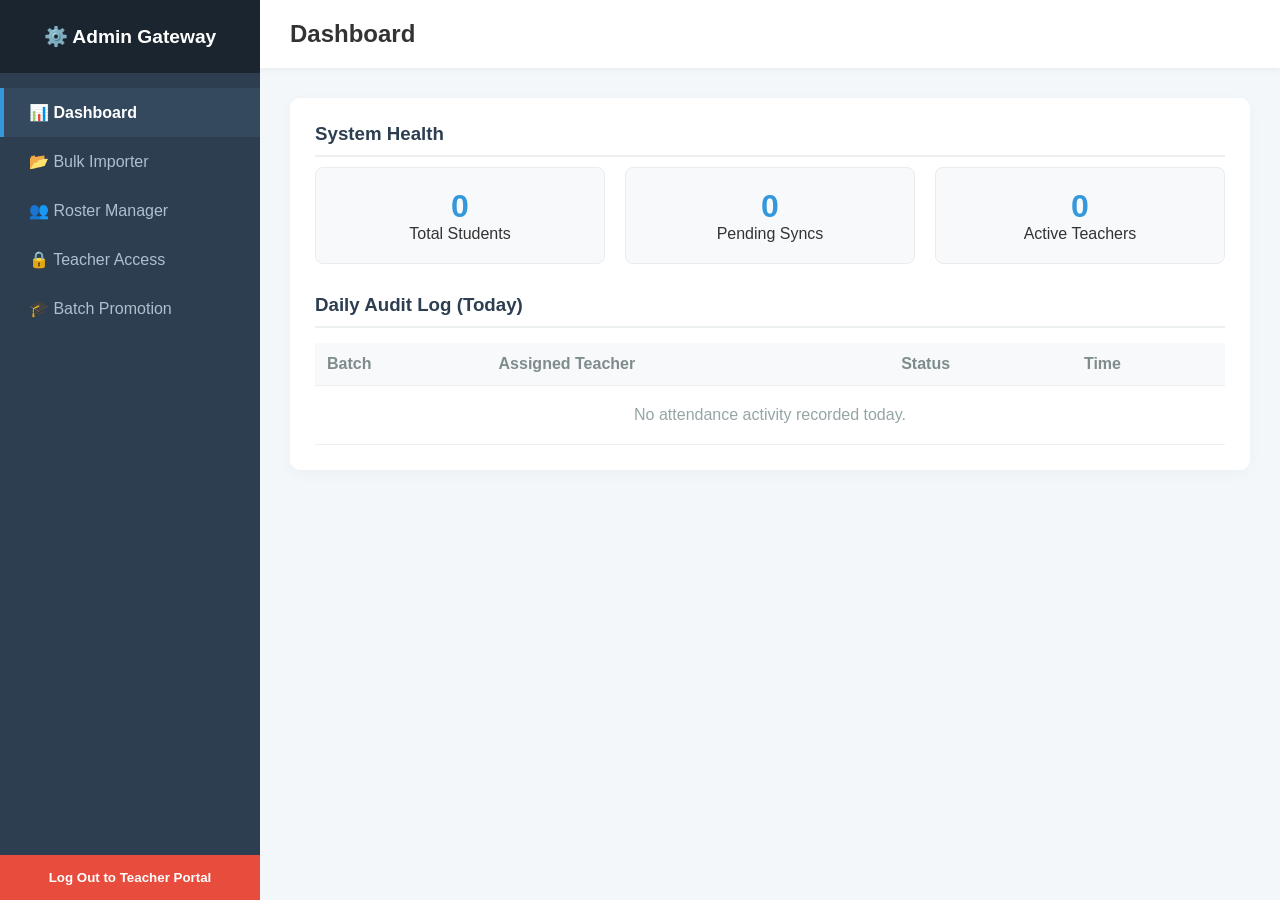
==== admin.html @ 589cad9a "Add files via upload" ====
<!DOCTYPE html>
<html lang="en">
<head>
    <meta charset="UTF-8">
    <meta name="viewport" content="width=device-width, initial-scale=1.0">
    <title>Admin Control Center</title>
    <style>
        * { box-sizing: border-box; margin: 0; padding: 0; font-family: 'Segoe UI', sans-serif; }
        body { display: flex; height: 100vh; background-color: #f4f7fa; color: #333; }

        /* Sidebar Styling */
        .sidebar { width: 260px; background-color: #2c3e50; color: white; display: flex; flex-direction: column; }
        .sidebar-header { padding: 25px 20px; background-color: #1a252f; font-size: 1.2rem; font-weight: bold; text-align: center; }
        .nav-menu { display: flex; flex-direction: column; padding: 15px 0; flex: 1; }
        .nav-btn { background: none; border: none; color: #aebfd0; padding: 15px 25px; text-align: left; font-size: 1rem; cursor: pointer; border-left: 4px solid transparent; }
        .nav-btn:hover { background-color: #34495e; color: white; }
        .nav-btn.active { background-color: #34495e; color: white; border-left-color: #3498db; font-weight: bold; }
        .back-btn { padding: 15px; background: #e74c3c; color: white; border: none; cursor: pointer; font-weight: bold; }

        /* Main Workspace */
        .main-content { flex: 1; display: flex; flex-direction: column; overflow-y: auto; }
        .top-bar { background: white; padding: 20px 30px; box-shadow: 0 2px 5px rgba(0,0,0,0.05); }
        .workspace { padding: 30px; flex: 1; }

        /* Cards & Grids */
        .admin-card { background: white; padding: 25px; border-radius: 10px; box-shadow: 0 4px 15px rgba(0,0,0,0.03); margin-bottom: 20px; display: none; }
        .admin-card.active-module { display: block; }
        .admin-card h3 { margin-bottom: 10px; color: #2c3e50; border-bottom: 2px solid #ecf0f1; padding-bottom: 10px; }
        
        .dashboard-grid { display: grid; grid-template-columns: repeat(auto-fit, minmax(200px, 1fr)); gap: 20px; margin-bottom: 30px; }
        .stat-box { background: #f8f9fa; padding: 20px; border-radius: 8px; text-align: center; border: 1px solid #e9ecef; }
        .stat-box h2 { font-size: 2rem; color: #3498db; }

        /* Audit Log Table */
        table { width: 100%; border-collapse: collapse; margin-top: 15px; }
        th, td { padding: 12px; text-align: left; border-bottom: 1px solid #ecf0f1; }
        th { background-color: #f8f9fa; color: #7f8c8d; }
        .status-green { color: #27ae60; font-weight: bold; }
        .status-red { color: #e74c3c; font-weight: bold; }
    /* ========================================= */
/* MOBILE RESPONSIVE DESIGN (SLIDING SIDEBAR) */
/* ========================================= */

.mobile-header {
    display: none; /* Hidden on laptops */
    background: #2c3e50;
    color: white;
    padding: 15px 20px;
    width: 100%;
    box-shadow: 0 2px 5px rgba(0,0,0,0.1);
    z-index: 1000;
}

#btn-toggle-sidebar {
    background: none;
    border: none;
    color: white;
    font-size: 1.2rem;
    cursor: pointer;
    font-weight: bold;
}

.sidebar-overlay {
    display: none; /* Hidden by default */
    position: fixed;
    top: 0;
    left: 0;
    width: 100vw;
    height: 100vh;
    background: rgba(0,0,0,0.5);
    z-index: 998; /* Sits right behind the sidebar */
}

/* When the screen is smaller than 768px (Tablets & Phones) */
@media (max-width: 768px) {
    .mobile-header {
        display: block; /* Show the top bar */
    }

    .sidebar {
        position: fixed;
        left: -250px; /* Hide it completely off the left side */
        top: 0;
        height: 100vh;
        z-index: 999;
        transition: left 0.3s ease-in-out; /* Smooth sliding animation */
    }

    /* This class gets added by JavaScript to slide it in */
    .sidebar.open {
        left: 0; 
    }

    /* Show the dark overlay when sidebar is open */
    .sidebar-overlay.open {
        display: block;
    }

    /* Make the main content take up the whole screen on mobile */
    .main-content {
        margin-left: 0 !important;
        width: 100%;
        padding: 15px;
    }
}
    </style>
</head>
<body>
<div class="mobile-header" id="mobileHeader">
    <button id="btn-toggle-sidebar" onclick="toggleMobileSidebar()">☰ Admin Menu</button>
</div>
<div class="sidebar-overlay" id="sidebarOverlay" onclick="toggleMobileSidebar()"></div>
    <aside class="sidebar">
        <div class="sidebar-header">⚙️ Admin Gateway</div>
        <nav class="nav-menu">
            <button class="nav-btn active" data-target="module-dashboard">📊 Dashboard</button>
            <button class="nav-btn" data-target="module-import">📂 Bulk Importer</button>
            <button class="nav-btn" data-target="module-roster">👥 Roster Manager</button>
            <button class="nav-btn" data-target="module-teachers">🔒 Teacher Access</button>
            <button class="nav-btn" data-target="module-promotion">🎓 Batch Promotion</button>
        </nav>
        <button class="back-btn" onclick="window.location.href='index.html'">Log Out to Teacher Portal</button>
    </aside>

    <main class="main-content">
        <div class="top-bar">
            <h2 id="page-title">Dashboard</h2>
        </div>
        
        <div class="workspace">
            
            <!-- MODULE 1: COMMAND CENTER -->
            <div class="admin-card active-module" id="module-dashboard">
                <h3>System Health</h3>
                <div class="dashboard-grid">
                  <div class="stat-box"><h2 id="stat-total-students">0</h2><p>Total Students</p></div>
                  <div class="stat-box"><h2 id="stat-pending-syncs">0</h2><p>Pending Syncs</p></div>
                  <div class="stat-box"><h2 id="stat-active-teachers">0</h2><p>Active Teachers</p></div>
</div>

                <h3>Daily Audit Log (Today)</h3>
<table>
    <thead>
        <tr>
            <th>Batch</th>
            <th>Assigned Teacher</th>
            <th>Status</th>
            <th>Time</th>
        </tr>
    </thead>
    <tbody id="auditLogBody">
        <!-- This will now be populated by JavaScript -->
    </tbody>
</table>
            </div>

            <!-- MODULE 2: BULK IMPORTER -->
            <div class="admin-card" id="module-import">
                <h3>Bulk CSV Importer</h3>
                <p style="color: #7f8c8d; margin-bottom: 20px;">Upload a CSV file to add students to a specific batch.</p>
                
                <div style="background: #f8f9fa; padding: 20px; border-radius: 8px; border: 1px solid #e9ecef;">
                    <div style="display: grid; grid-template-columns: 1fr 1fr auto; gap: 15px; align-items: end;">
                        <div>
                            <label style="font-size: 0.9rem; font-weight: bold; color: #34495e;">Select Target Batch</label>
                            <select id="importBatchSelect" style="width: 100%; padding: 10px; margin-top: 5px; border: 1px solid #ccc; border-radius: 4px;">
                                <option value="B-Pharm Sem 1">B-Pharm Sem 1</option>
                                <option value="B-Pharm Sem 2">B-Pharm Sem 2</option>
                                <option value="B-Pharm Sem 3">B-Pharm Sem 3</option>
                                <option value="B-Pharm Sem 4">B-Pharm Sem 4</option>
                                <option value="B-Pharm Sem 5">B-Pharm Sem 5</option>
                                <option value="B-Pharm Sem 6">B-Pharm Sem 6</option>
                                <option value="B-Pharm Sem 7">B-Pharm Sem 7</option>
                                <option value="B-Pharm Sem 8">B-Pharm Sem 8</option>
                            </select>
                        </div>
                        <div>
                            <label style="font-size: 0.9rem; font-weight: bold; color: #34495e;">Choose CSV File</label>
                            <input type="file" id="csvFileInput" accept=".csv" style="width: 100%; padding: 7px; margin-top: 5px; background: white; border: 1px solid #ccc; border-radius: 4px;">
                        </div>
                        <button onclick="handleCSVUpload()" style="padding: 10px 20px; background: #3498db; color: white; border: none; border-radius: 4px; cursor: pointer; font-weight: bold;">Process & Save</button>
                    </div>
                    <p style="font-size: 0.75rem; color: #95a5a6; margin-top: 10px;">
                        * CSV Format: First column = <b>Name</b>, Second column = <b>Enrollment</b> (e.g., 0706PY251001)
                    </p>
                </div>

                <div id="importStatus" style="margin-top: 20px; display: none; padding: 15px; border-radius: 5px;"></div>
            </div>

           <!-- MODULE 3: ROSTER MANAGER -->
            <div class="admin-card" id="module-roster">
                <div style="display: flex; justify-content: space-between; align-items: center; margin-bottom: 20px;">
                    <h3>Student Roster Manager</h3>
                    <select id="rosterBatchFilter" onchange="loadRosterTable()" style="padding: 8px; border-radius: 4px; border: 1px solid #ccc;">
                        <option value="B-Pharm Sem 1">B-Pharm Sem 1</option>
                        <option value="B-Pharm Sem 2">B-Pharm Sem 2</option>
                        <option value="B-Pharm Sem 3">B-Pharm Sem 3</option>
                        <option value="B-Pharm Sem 4">B-Pharm Sem 4</option>
                        <option value="B-Pharm Sem 5">B-Pharm Sem 5</option>
                        <option value="B-Pharm Sem 6">B-Pharm Sem 6</option>
                        <option value="B-Pharm Sem 7">B-Pharm Sem 7</option>
                        <option value="B-Pharm Sem 8">B-Pharm Sem 8</option>
                    </select>
                </div>

                <div style="max-height: 500px; overflow-y: auto; border: 1px solid #ecf0f1; border-radius: 8px;">
                    <table>
                        <thead>
                            <tr>
                                <th>#</th>
                                <th>Student Name</th>
                                <th>Enrollment Number</th>
                                <th>Actions</th>
                            </tr>
                        </thead>
                        <tbody id="rosterTableBody">
                            <!-- JavaScript will populate this -->
                        </tbody>
                    </table>
                </div>
            </div>

            <!-- MODULE: TEACHER ACCESS -->
            <div class="admin-card" id="module-teachers">
                <h3>Teacher Authorization Engine</h3>
                <p style="color: #7f8c8d; margin-bottom: 20px;">Create secure credentials and assign batches to staff.</p>
                
                <div style="background: #f8f9fa; padding: 20px; border-radius: 8px; border: 1px solid #e9ecef; margin-bottom: 25px;">
                    <h4 style="margin-bottom: 15px; color: #2c3e50;">➕ Create New Teacher Account</h4>
                    <div style="display: grid; grid-template-columns: 1fr 1fr 1fr auto; gap: 15px; align-items: end;">
                        <div>
                            <label style="font-size: 0.9rem; font-weight: bold; color: #34495e;">Teacher ID</label>
                            <input type="text" id="newTeacherId" placeholder="e.g., TCH_01" style="width: 100%; padding: 10px; margin-top: 5px; border: 1px solid #ccc; border-radius: 4px;">
                        </div>
                        <div>
                            <label style="font-size: 0.9rem; font-weight: bold; color: #34495e;">Secure PIN (4 Digits)</label>
                            <input type="password" id="newTeacherPin" placeholder="****" style="width: 100%; padding: 10px; margin-top: 5px; border: 1px solid #ccc; border-radius: 4px;">
                        </div>
                        <div>
                            <label style="font-size: 0.9rem; font-weight: bold; color: #34495e;">Assign Batches</label>
                            <div id="newTeacherBatches" style="margin-top: 5px; background: white; border: 1px solid #ccc; border-radius: 4px; padding: 10px; max-height: 100px; overflow-y: auto; text-align: left;">
                                <label style="display: block; margin-bottom: 5px; cursor: pointer;"><input type="checkbox" value="B-Pharm Sem 1"> Sem 1</label>
                                <label style="display: block; margin-bottom: 5px; cursor: pointer;"><input type="checkbox" value="B-Pharm Sem 2"> Sem 2</label>
                                <label style="display: block; margin-bottom: 5px; cursor: pointer;"><input type="checkbox" value="B-Pharm Sem 3"> Sem 3</label>
                                <label style="display: block; margin-bottom: 5px; cursor: pointer;"><input type="checkbox" value="B-Pharm Sem 4"> Sem 4</label>
                                <label style="display: block; margin-bottom: 5px; cursor: pointer;"><input type="checkbox" value="B-Pharm Sem 5"> Sem 5</label>
                                <label style="display: block; margin-bottom: 5px; cursor: pointer;"><input type="checkbox" value="B-Pharm Sem 6"> Sem 6</label>
                                <label style="display: block; margin-bottom: 5px; cursor: pointer;"><input type="checkbox" value="B-Pharm Sem 7"> Sem 7</label>
                                <label style="display: block; margin-bottom: 5px; cursor: pointer;"><input type="checkbox" value="B-Pharm Sem 8"> Sem 8</label>
                            </div>
                        </div>
                        <button onclick="authorizeTeacher()" style="padding: 10px 20px; background: #27ae60; color: white; border: none; border-radius: 4px; cursor: pointer; font-weight: bold;">Authorize</button>
                    </div>
                </div>

                <h4 style="margin-bottom: 10px; color: #2c3e50;">Active Authorized Teachers</h4>
                <table>
                    <thead>
                        <tr>
                            <th>Teacher ID</th>
                            <th>Assigned Batch</th>
                            <th>PIN Status</th>
                            <th>Action</th>
                        </tr>
                    </thead>
                    <tbody id="teacherTableBody">
                        <!-- JavaScript will populate this -->
                    </tbody>
                </table>
            </div>

        </div>
        </div> <div class="admin-card" id="module-promotion">
            <h3>Batch Promotion Utility</h3>
            <p style="color: #7f8c8d; margin-bottom: 20px;">Move all students from one semester to the next.</p>

            <div style="background: #fff3cd; color: #856404; padding: 15px; border-radius: 8px; border: 1px solid #ffeeba; margin-bottom: 20px; font-size: 0.9rem;">
                ⚠️ <b>Pro Tip:</b> Always "Download Local CSV" from the Roster Manager as a backup before promoting batches!
            </div>

            <div style="background: #f8f9fa; padding: 25px; border-radius: 8px; border: 1px solid #e9ecef; display: grid; grid-template-columns: 1fr 1fr auto; gap: 20px; align-items: end;">
                <div>
                    <label style="font-weight: bold; display: block; margin-bottom: 5px;">From (Current)</label>
                    <select id="promoSource" style="width: 100%; padding: 10px; border-radius: 4px; border: 1px solid #ccc;">
                        <option value="B-Pharm Sem 1">B-Pharm Sem 1</option>
                        <option value="B-Pharm Sem 2">B-Pharm Sem 2</option>
                        <option value="B-Pharm Sem 3">B-Pharm Sem 3</option>
                        <option value="B-Pharm Sem 4">B-Pharm Sem 4</option>
                        <option value="B-Pharm Sem 5">B-Pharm Sem 5</option>
                        <option value="B-Pharm Sem 6">B-Pharm Sem 6</option>
                        <option value="B-Pharm Sem 7">B-Pharm Sem 7</option>
                        <option value="B-Pharm Sem 8">B-Pharm Sem 8</option>
                    </select>
                </div>

                <div>
                    <label style="font-weight: bold; display: block; margin-bottom: 5px;">To (Next Semester)</label>
                    <select id="promoDest" style="width: 100%; padding: 10px; border-radius: 4px; border: 1px solid #ccc;">
                        <option value="B-Pharm Sem 2">B-Pharm Sem 2</option>
                        <option value="B-Pharm Sem 3">B-Pharm Sem 3</option>
                        <option value="B-Pharm Sem 4">B-Pharm Sem 4</option>
                        <option value="B-Pharm Sem 5">B-Pharm Sem 5</option>
                        <option value="B-Pharm Sem 6">B-Pharm Sem 6</option>
                        <option value="B-Pharm Sem 7">B-Pharm Sem 7</option>
                        <option value="B-Pharm Sem 8">B-Pharm Sem 8</option>
                        <option value="GRADUATED">Graduated / Alumni</option>
                    </select>
                </div>

                <button onclick="runPromotion()" style="background: #2c3e50; color: white; padding: 12px 25px; border: none; border-radius: 4px; cursor: pointer; font-weight: bold;">Promote Batch</button>
            </div>

            <div id="backlogSelectionArea" style="display: none; margin-top: 30px; padding: 20px; background: white; border: 2px solid #34495e; border-radius: 8px;">
                <h4 style="margin-top: 0; color: #e67e22;">Select Students Staying Back (Fail/Repeat)</h4>
                <p style="font-size: 0.85rem; color: #7f8c8d;">The students you check below will <b>REMAIN</b> in the current semester. All others will move forward.</p>
                
                <div id="backlogList" style="max-height: 300px; overflow-y: auto; margin: 15px 0; border: 1px solid #eee; padding: 10px;">
                    </div>

                <div style="text-align: right;">
                    <button onclick="cancelPromotion()" style="background: #95a5a6; color: white; border: none; padding: 10px 20px; border-radius: 4px; cursor: pointer; margin-right: 10px;">Cancel</button>
                    <button onclick="executePartialPromotion()" style="background: #27ae60; color: white; border: none; padding: 10px 20px; border-radius: 4px; cursor: pointer; font-weight: bold;">Confirm & Process Promotion</button>
                </div>
            </div>
        </div>
    </main>

    <script>
        // Simple UI Script to switch tabs
        const navButtons = document.querySelectorAll('.nav-btn');
        const adminCards = document.querySelectorAll('.admin-card');
        const pageTitle = document.getElementById('page-title');

        navButtons.forEach(btn => {
            btn.addEventListener('click', () => {
                navButtons.forEach(b => b.classList.remove('active'));
                adminCards.forEach(c => c.classList.remove('active-module'));
                
                btn.classList.add('active');
                document.getElementById(btn.getAttribute('data-target')).classList.add('active-module');
                pageTitle.innerText = btn.innerText.replace(/[^\w\s]/gi, '').trim(); 
                if (btn.getAttribute('data-target') === 'module-roster') loadRosterTable();
                updateDashboardStats();
                loadAuditLog();
            });
        });
        // --- ADMIN DATABASE INITIALIZATION ---
        // Creates the local vault for teachers if it doesn't exist
        let adminVault = JSON.parse(localStorage.getItem('adminVault')) || {
            teachers: []
        };
        // --- 1. AUTHORIZE A NEW TEACHER (Upgraded for Multiple Batches) ---
        function authorizeTeacher() {
            const idInput = document.getElementById('newTeacherId').value.trim();
            const pinInput = document.getElementById('newTeacherPin').value.trim();
            
            // Gather all checked boxes into an array
            const checkedBoxes = document.querySelectorAll('#newTeacherBatches input[type="checkbox"]:checked');
            const batchArray = Array.from(checkedBoxes).map(cb => cb.value);

            // Basic validation
            if (!idInput || !pinInput) {
                alert("Please enter both a Teacher ID and a PIN.");
                return;
            }
            if (batchArray.length === 0) {
                alert("Please assign at least one batch to this teacher.");
                return;
            }

            // Check if ID already exists
            const existingTeacher = adminVault.teachers.find(t => t.id === idInput);
            if (existingTeacher) {
                alert("This Teacher ID already exists! Please use a unique ID or delete the old one.");
                return;
            }

            // Create the profile (Notice 'batch' is now an array!)
            const newTeacherProfile = {
                id: idInput,
                pin: pinInput,
                batch: batchArray, 
                dateCreated: new Date().toLocaleDateString()
            };

            adminVault.teachers.push(newTeacherProfile);
            localStorage.setItem('adminVault', JSON.stringify(adminVault));

            // Clear inputs
            document.getElementById('newTeacherId').value = '';
            document.getElementById('newTeacherPin').value = '';
            // Uncheck boxes
            checkedBoxes.forEach(cb => cb.checked = false);
            
            loadTeacherTable();
            updateDashboardStats();
            alert(`Success! ${idInput} is authorized for: ${batchArray.join(', ')}`);
        }

        // --- 2. LOAD TEACHERS INTO THE TABLE ---
        function loadTeacherTable() {
            const tableBody = document.getElementById('teacherTableBody');
            tableBody.innerHTML = ''; 

            adminVault.teachers.forEach((teacher, index) => {
                // If the old data was a string, convert it to an array for safety
                let displayBatches = Array.isArray(teacher.batch) ? teacher.batch.join(', ') : teacher.batch;

                const row = `
                    <tr>
                        <td style="font-weight: bold;">${teacher.id}</td>
                        <td style="font-size: 0.85rem;">${displayBatches}</td>
                        <td style="color: #27ae60;">Active</td>
                        <td>
                            <button onclick="revokeTeacher(${index})" style="padding: 5px 10px; background: #e74c3c; color: white; border: none; border-radius: 4px; cursor: pointer; font-size: 0.8rem;">Revoke Access</button>
                        </td>
                    </tr>
                `;
                tableBody.innerHTML += row;
            });
        }

        // --- 3. REVOKE (DELETE) A TEACHER ---
        function revokeTeacher(index) {
            if(confirm("Are you sure you want to revoke this teacher's access? They will be locked out immediately.")) {
                adminVault.teachers.splice(index, 1); // Remove from array
                localStorage.setItem('adminVault', JSON.stringify(adminVault)); // Save new array
                loadTeacherTable(); // Refresh UI
                updateDashboardStats();
            }
        }

        // --- 4. UPDATE DASHBOARD STATS ---
        function updateDashboardStats() {
            // 1. Count Teachers
            const teacherCount = adminVault.teachers.length;
            document.getElementById('stat-active-teachers').innerText = teacherCount;

            // 2. Count Students across ALL batches
            const studentVault = JSON.parse(localStorage.getItem('studentVault')) || {};
            let totalStudents = 0;
            
            // Loop through each batch (Sem 1, Sem 2, etc.) and add up the students
            for (let batch in studentVault) {
                totalStudents += studentVault[batch].length;
            }
            document.getElementById('stat-total-students').innerText = totalStudents;

            // 3. Check for Pending Syncs (Attendance waiting to go to Google)
            const offlineVault = JSON.parse(localStorage.getItem('offlineAttendanceVault')) || [];
            document.getElementById('stat-pending-syncs').innerText = offlineVault.length;
        }
// --- BULK CSV IMPORTER ENGINE ---
        function handleCSVUpload() {
            const fileInput = document.getElementById('csvFileInput');
            const batchSelect = document.getElementById('importBatchSelect').value;
            const statusDiv = document.getElementById('importStatus');

            if (!fileInput.files[0]) {
                alert("Please select a CSV file first!");
                return;
            }

            const file = fileInput.files[0];
            const reader = new FileReader();

            reader.onload = function(e) {
                const text = e.target.result;
                const rows = text.split('\n');
                const students = [];

                rows.forEach((row, index) => {
                    // Skip empty rows or header rows if they contain "Name"
                    if (row.trim() === '' || row.toLowerCase().includes('name')) return;

                    const columns = row.split(',');
                    if (columns.length >= 2) {
                        students.push({
                            name: columns[0].trim(),
                            enrollment: columns[1].trim()
                        });
                    }
                });

                if (students.length > 0) {
                    saveStudentsToVault(batchSelect, students);
                    
                    statusDiv.style.display = 'block';
                    statusDiv.style.background = '#d4edda';
                    statusDiv.style.color = '#155724';
                    statusDiv.innerText = `✅ Success! Added ${students.length} students to ${batchSelect}.`;
                    fileInput.value = ''; // Reset file input
                } else {
                    alert("No valid student data found in the CSV. Please check the format.");
                }
            };

            reader.readAsText(file);
            updateDashboardStats();
        }

        function saveStudentsToVault(batchName, newStudents) {
            // Load the existing student vault or create a new one
            let studentVault = JSON.parse(localStorage.getItem('studentVault')) || {};

            // Initialize the batch array if it doesn't exist
            if (!studentVault[batchName]) {
                studentVault[batchName] = [];
            }

            // Combine existing students with new ones (avoiding duplicates if needed)
            // For now, we will just overwrite or append. Let's Append:
            studentVault[batchName] = [...studentVault[batchName], ...newStudents];

            // Save back to LocalStorage
            localStorage.setItem('studentVault', JSON.stringify(studentVault));
            console.log(`Vault Updated: ${batchName} now has ${studentVault[batchName].length} students.`);
        }
        // --- STUDENT ROSTER MANAGER ENGINE ---
        function loadRosterTable() {
            const batchName = document.getElementById('rosterBatchFilter').value;
            const tableBody = document.getElementById('rosterTableBody');
            const studentVault = JSON.parse(localStorage.getItem('studentVault')) || {};
            
            tableBody.innerHTML = ''; 
            const students = studentVault[batchName] || [];

            if (students.length === 0) {
                tableBody.innerHTML = `<tr><td colspan="4" style="text-align:center; padding: 20px; color: #95a5a6;">No students found in this batch. Upload a CSV to get started.</td></tr>`;
                return;
            }

            students.forEach((student, index) => {
                const row = `
                    <tr>
                        <td style="color: #7f8c8d; font-weight: bold;">${index + 1}</td>
                        <td><input type="text" value="${student.name}" onchange="editStudent(${index}, 'name', this.value)" style="border: none; background: transparent; width: 100%; padding: 5px; font-size: 1rem;"></td>
                        <td><input type="text" value="${student.enrollment}" onchange="editStudent(${index}, 'enrollment', this.value)" style="border: none; background: transparent; width: 100%; padding: 5px; font-family: monospace; color: #2980b9;"></td>
                        <td>
                            <button onclick="deleteStudent(${index})" style="background: none; border: none; color: #e74c3c; cursor: pointer; font-size: 1.1rem;" title="Delete Student">🗑️</button>
                        </td>
                    </tr>
                `;
                tableBody.innerHTML += row;
            });
        }

        function editStudent(index, field, newValue) {
            const batchName = document.getElementById('rosterBatchFilter').value;
            let studentVault = JSON.parse(localStorage.getItem('studentVault'));
            
            studentVault[batchName][index][field] = newValue.trim();
            localStorage.setItem('studentVault', JSON.stringify(studentVault));
            console.log(`Updated student at index ${index}`);
        }

        function deleteStudent(index) {
            const batchName = document.getElementById('rosterBatchFilter').value;
            if (confirm(`Are you sure you want to remove this student from ${batchName}?`)) {
                let studentVault = JSON.parse(localStorage.getItem('studentVault'));
                studentVault[batchName].splice(index, 1);
                localStorage.setItem('studentVault', JSON.stringify(studentVault));
                loadRosterTable(); // Refresh the list
                updateDashboardStats();
            }
        }
        // --- 5. LOAD DAILY AUDIT LOG ---
function loadAuditLog() {
    const logBody = document.getElementById('auditLogBody');
    const logVault = JSON.parse(localStorage.getItem('attendanceAuditLog')) || [];
    const today = new Date().toLocaleDateString();

    logBody.innerHTML = '';

    // Filter for only today's activity
    const todaysLogs = logVault.filter(entry => entry.date === today);

    if (todaysLogs.length === 0) {
        logBody.innerHTML = '<tr><td colspan="4" style="text-align:center; padding: 20px; color: #95a5a6;">No attendance activity recorded today.</td></tr>';
        return;
    }

    todaysLogs.forEach(entry => {
        const statusClass = entry.status.includes('✅') ? 'status-green' : 'status-red';
        const row = `
            <tr>
                <td>${entry.batch}</td>
                <td>${entry.teacher}</td>
                <td class="${statusClass}">${entry.status}</td>
                <td>${entry.time}</td>
            </tr>
        `;
        logBody.innerHTML += row;
    });
}
// ==========================================
// --- BATCH PROMOTION & BACKLOG LOGIC ---
// ==========================================
let tempPromoData = { source: "", dest: "", students: [] };

function runPromotion() {
    const source = document.getElementById('promoSource').value;
    const dest = document.getElementById('promoDest').value;

    if (source === dest) {
        alert("Source and Destination cannot be the same!");
        return;
    }

    let studentVault = JSON.parse(localStorage.getItem('studentVault')) || {};
    const students = studentVault[source] || [];

    if (students.length === 0) {
        alert(`No students found in ${source}.`);
        return;
    }

    tempPromoData = { source, dest, students };

    const hasBacklog = confirm(`Promotion from ${source} to ${dest}:\n\nAre there any students who are "Staying Back" (Failed/Repeat)?`);

    if (hasBacklog) {
        showBacklogSelection(students);
    } else {
        if (confirm(`Move ALL ${students.length} students to ${dest}?`)) {
            executeFullPromotion();
        }
    }
}

function showBacklogSelection(students) {
    const listDiv = document.getElementById('backlogList');
    const area = document.getElementById('backlogSelectionArea');
    listDiv.innerHTML = '';

    students.forEach((s, index) => {
        const item = document.createElement('div');
        item.style.padding = "8px";
        item.style.borderBottom = "1px solid #f9f9f9";
        item.innerHTML = `
            <label style="cursor: pointer; display: flex; align-items: center;">
                <input type="checkbox" class="backlog-check" data-index="${index}" style="margin-right: 15px; transform: scale(1.2);">
                <span><b>${s.name}</b> <small style="color:#7f8c8d;">(${s.enrollment})</small></span>
            </label>
        `;
        listDiv.appendChild(item);
    });

    area.style.display = 'block';
    area.scrollIntoView({ behavior: 'smooth' });
}

function executePartialPromotion() {
    let studentVault = JSON.parse(localStorage.getItem('studentVault'));
    const checks = document.querySelectorAll('.backlog-check');
    
    let stayedBack = [];
    let promoted = [];

    tempPromoData.students.forEach((student, index) => {
        const isChecked = Array.from(checks).find(c => parseInt(c.dataset.index) === index).checked;
        if (isChecked) {
            stayedBack.push(student);
        } else {
            promoted.push(student);
        }
    });

    if (!studentVault[tempPromoData.dest]) studentVault[tempPromoData.dest] = [];
    
    studentVault[tempPromoData.dest] = [...studentVault[tempPromoData.dest], ...promoted];
    studentVault[tempPromoData.source] = stayedBack;

    localStorage.setItem('studentVault', JSON.stringify(studentVault));
    
    alert(`Promotion Complete!\n✅ ${promoted.length} students moved to ${tempPromoData.dest}\n📍 ${stayedBack.length} students stayed in ${tempPromoData.source}`);
    
    cancelPromotion(); 
    updateDashboardStats();
    if (typeof loadRosterTable === 'function') loadRosterTable();
}

function executeFullPromotion() {
    let studentVault = JSON.parse(localStorage.getItem('studentVault'));
    if (!studentVault[tempPromoData.dest]) studentVault[tempPromoData.dest] = [];
    
    studentVault[tempPromoData.dest] = [...studentVault[tempPromoData.dest], ...tempPromoData.students];
    studentVault[tempPromoData.source] = [];

    localStorage.setItem('studentVault', JSON.stringify(studentVault));
    alert("Full Batch Promoted Successfully!");
    updateDashboardStats();
    if (typeof loadRosterTable === 'function') loadRosterTable();
}

function cancelPromotion() {
    document.getElementById('backlogSelectionArea').style.display = 'none';
    tempPromoData = { source: "", dest: "", students: [] };
}
// --- MOBILE SIDEBAR TOGGLE ---
function toggleMobileSidebar() {
    const sidebar = document.querySelector('.sidebar');
    const overlay = document.getElementById('sidebarOverlay');
    
    // Toggle the 'open' class on both
    sidebar.classList.toggle('open');
    overlay.classList.toggle('open');
}
        // Run these when the page loads
        loadTeacherTable();
        updateDashboardStats();
        loadAuditLog();
    
    </script>
</body>
</html>
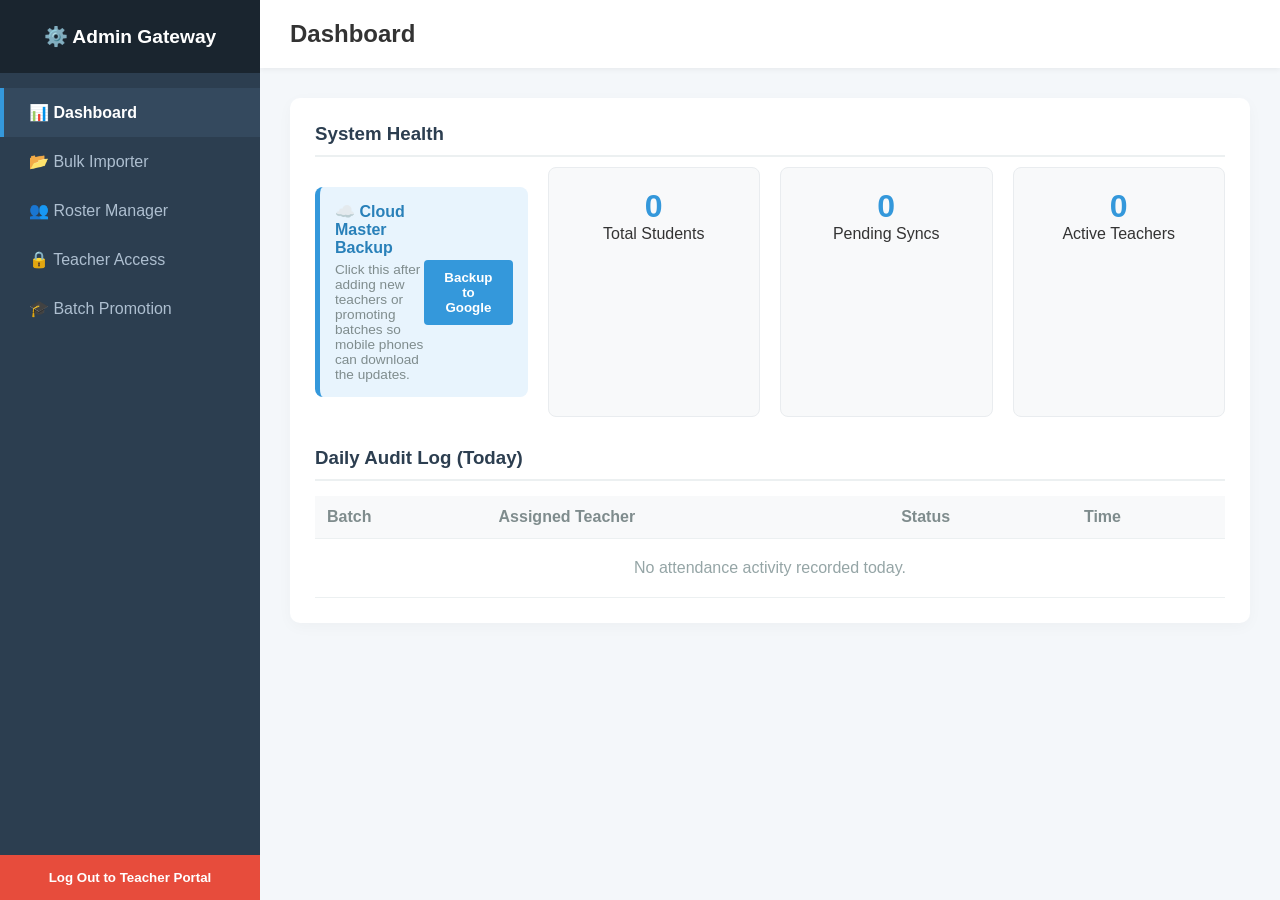
==== commit 75856bfe: "Add files via upload" ====
--- a/admin.html
+++ b/admin.html
@@ -78,25 +78,23 @@
     }
 
     .sidebar {
-        position: fixed;
-        left: -250px; /* Hide it completely off the left side */
-        top: 0;
-        height: 100vh;
-        z-index: 999;
-        transition: left 0.3s ease-in-out; /* Smooth sliding animation */
-    }
-
-    /* This class gets added by JavaScript to slide it in */
+        display: none; /* Hide the menu completely by default */
+        position: relative; /* Normal stacking behavior */
+        width: 100%;
+        height: auto; /* Let it shrink to fit the buttons */
+        padding-bottom: 10px;
+    }
+
+    /* When the Javascript adds the 'open' class, just show it instantly */
     .sidebar.open {
-        left: 0; 
-    }
-
-    /* Show the dark overlay when sidebar is open */
-    .sidebar-overlay.open {
-        display: block;
-    }
-
-    /* Make the main content take up the whole screen on mobile */
+        display: block; 
+    }
+
+    /* We don't need the dark background anymore for a simple dropdown */
+    .sidebar-overlay {
+        display: none !important; 
+    }
+
     .main-content {
         margin-left: 0 !important;
         width: 100%;
@@ -133,6 +131,13 @@
             <div class="admin-card active-module" id="module-dashboard">
                 <h3>System Health</h3>
                 <div class="dashboard-grid">
+                    <div style="margin: 20px 0; padding: 15px; background: #e8f4fd; border-radius: 8px; border-left: 5px solid #3498db; display: flex; justify-content: space-between; align-items: center;">
+    <div>
+        <h4 style="margin: 0; color: #2980b9;">☁️ Cloud Master Backup</h4>
+        <p style="margin: 5px 0 0 0; font-size: 0.85rem; color: #7f8c8d;">Click this after adding new teachers or promoting batches so mobile phones can download the updates.</p>
+    </div>
+    <button id="btn-cloud-push" onclick="pushToCloud()" style="background: #3498db; color: white; border: none; padding: 10px 20px; border-radius: 4px; font-weight: bold; cursor: pointer;">Backup to Google</button>
+</div>
                   <div class="stat-box"><h2 id="stat-total-students">0</h2><p>Total Students</p></div>
                   <div class="stat-box"><h2 id="stat-pending-syncs">0</h2><p>Pending Syncs</p></div>
                   <div class="stat-box"><h2 id="stat-active-teachers">0</h2><p>Active Teachers</p></div>
@@ -327,6 +332,7 @@
     </main>
 
     <script>
+        const GOOGLE_APP_URL = "https://script.google.com/macros/s/AKfycbx5v7obRt9h1iaom1av34ZmF6C2CIhNZTSC4NqfTXhTum3aEfku5ee5J04bCIGy1g/exec";
         // Simple UI Script to switch tabs
         const navButtons = document.querySelectorAll('.nav-btn');
         const adminCards = document.querySelectorAll('.admin-card');
@@ -707,6 +713,34 @@
     sidebar.classList.toggle('open');
     overlay.classList.toggle('open');
 }
+async function pushToCloud() {
+    const btn = document.getElementById('btn-cloud-push');
+    btn.innerText = "Uploading...";
+    btn.disabled = true;
+
+    const payload = {
+        action: "pushConfig",
+        teachers: localStorage.getItem('adminVault') || "{}",
+        students: localStorage.getItem('studentVault') || "{}"
+    };
+
+    try {
+        const response = await fetch(GOOGLE_APP_URL, {
+            method: 'POST',
+            body: JSON.stringify(payload)
+        });
+        const result = await response.json();
+        if (result.status === 'success') {
+            alert("✅ Cloud Backup Successful! Teachers can now download this update on their phones.");
+        }
+    } catch (err) {
+        console.error("🚨 REAL ERROR MESSAGE:", err); // <-- THIS LINE SHOWS US THE PROBLEM
+        alert("❌ Sync Failed. Please check the Developer Console for the exact error.");
+    } finally {
+        btn.innerText = "Backup to Google";
+        btn.disabled = false;
+    }
+}
         // Run these when the page loads
         loadTeacherTable();
         updateDashboardStats();
